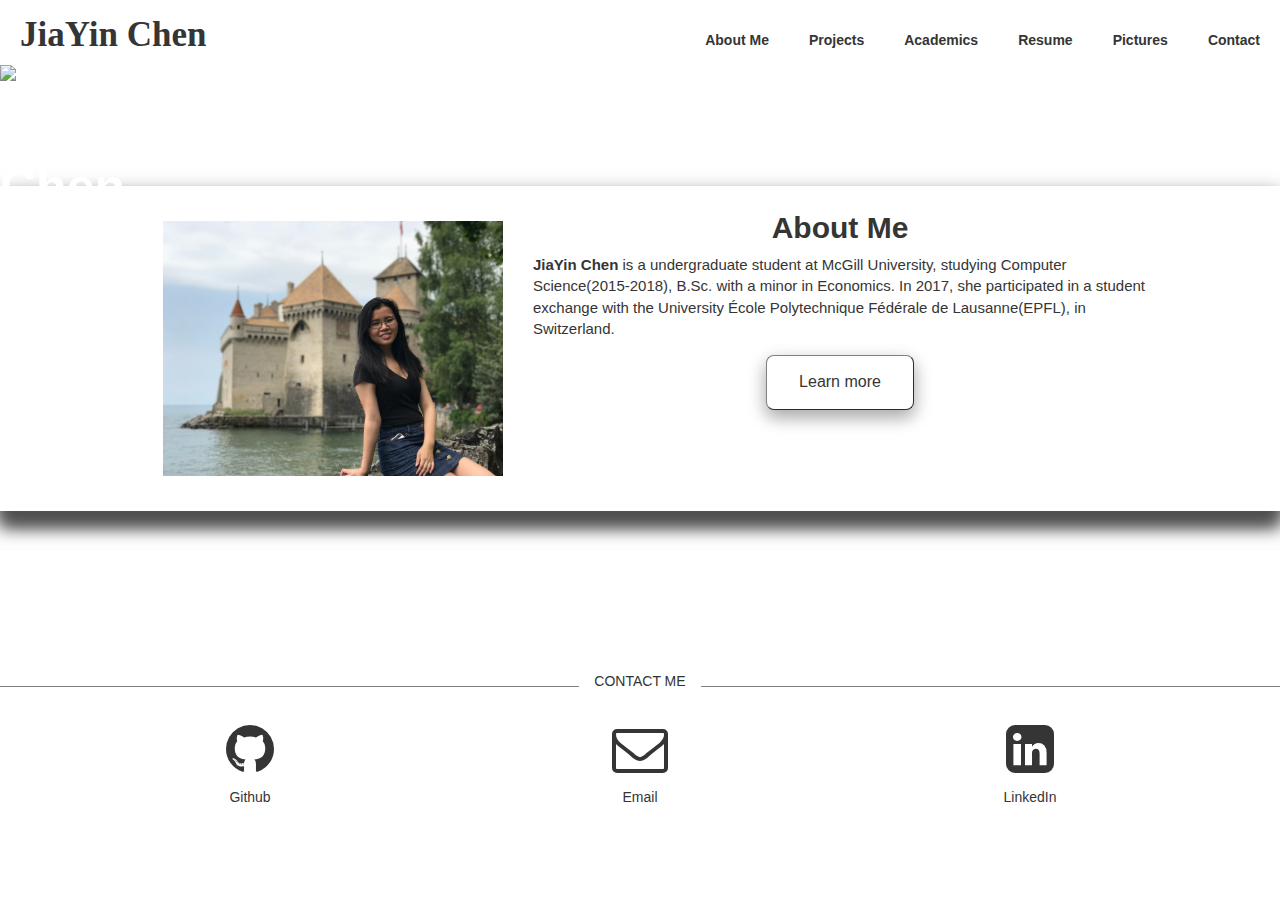
==== aboutMe.html @ 9e3bbd24 "Initial commit" ====
<!DOCTYPE html>
<html>
<style>
mark{
  background-image: url(white_bg.jpg);
  padding: 20px;
  margin:20px;
  text-align:center;
  width:50%;
  position:relative;
  background-size: 100px 100px;
} 
myName{
  font-size:35px;
  font-weight:bold;
  color: #353535;
  font-family:'Brush Script MT',cursive;
  display:inline-block;
  padding-left:20px;
  padding-top:10px;}

txtOnImg{
  position:absolute;
  text-align: center;
  vertical-align: middle;
  color:white;
  font-size:50px;
  font-family:'Geneva',sans-serif;
  font-weight: bold;
}
</style>



<head>
  <link rel="stylesheet" type"text/css" href="myStyle.css">
  <script src="https://use.fontawesome.com/328c9f9740.js"></script>
  <link href="https://maxcdn.bootstrapcdn.com/font-awesome/4.7.0/css/font-awesome.min.css" rel="stylesheet"/>
  <link href="https://maxcdn.bootstrapcdn.com/bootstrap/3.3.7/css/bootstrap.min.css" rel="stylesheet"/>
  <title>My Personal Website</title>
  
</head>
<div>
    <ul id="main_nav">
      <li><a href="aboutMe.html#contact" >Contact</a></li>
      <li><a href="pictures.html" >Pictures</a></li>
      <li><a href="myCV.html" target="_blank">Resume</a></li>
      <li><a href="academics.html" >Academics</a></li>
      <li><a href="myCodes.html">Projects</a></li>
      <li><a href="aboutMe.html#aboutme">About Me</a></li>
      <li style="float:left;padding-top: 0px; padding-bottom:0px;"><myName>    JiaYin Chen</myName></li>
    </ul>
</div>
<body>
<div class="topImg">
  <!--<img class="fit" src="bern.jpg" alt=""/>-->
  <div class="textOnImg" >
   &nbsp;JiaYin Chen&nbsp;
  </div>
  <img class="img-responsive" style="padding-top:65px" src="bern.jpg">
</div> 


<div class="aboutMe-container" >                
    <div class="aboutMe-thumb"><img src="jiayinchen.jpg" id="aboutme"/></div>
    <div class="aboutMe-content" id="aboutme">
        <center><h3 class="aboutMe-title">About Me</h3></center>
        <p><b>JiaYin Chen</b> is a undergraduate student at McGill University, studying Computer Science(2015-2018), B.Sc. with a minor in Economics. In 2017, she participated in a student exchange with the University École Polytechnique Fédérale de Lausanne(EPFL), in Switzerland.<br> <center><button class="butn"><a href="aboutMe.html">Learn more</a></button></center></p>
    </div>
</div>


<div>
<br>
<br>
<br>
</div>
<div class="contactMe_hr">
  <span> <p style="font-family: 'Geneva',sans-serif;" id="contact">CONTACT ME</p></span>
</div>
<br>

<section>
    <div class="container">
        <div class="row">
            <div class="col-md-4 text-center">
                <a href="https://github.com/jchen66"><p><i class="fa fa-github fa-4x"></i></p>
                Github</a>
            </div>
            <div class="col-md-4 text-center">
                <a href = "mailto:jiayin.chen66@gmail.com"><p><i class="fa fa-envelope-o fa-4x"></i></p>
                Email</a>
            </div>
            <div class="col-md-4 text-center">
              <a href = "mailto:jiayin.chen66@gmail.com"><p><i class="fa fa-linkedin-square fa-4x"></i></p>
              LinkedIn</a>
            </div>
        </div><!--end row-->
    </div><!--end container-->
    <br>
    <br>
</section>

</body>
</html>
---- myStyle.css ----
html,body{
	
	font-weight:300;
	line-height:1.5;
	flex-direction: row;
	min-width:100%;
}

body{
	font-family:'Geneva',sans-serif;
	color:grey;
	background-image: url(paper.jpg);
	background-size:cover;
	background-position:center top;
	margin:0;

}


.topNav{
	position:fixed;
  border-style: hidden hidden double hidden;
  align-content: right;

}

.topNav a{
}

.topNav h2{
	font-family:'Geneva',sans-serif;
	padding-left:20px;

}

#main_nav{
	z-index:1;
	list-style-type: none;
	margin:0;
	padding:0;
	overflow:hidden;
	background-color:white;
	float:left;
	width:100%;
	top:0;
	position:fixed;
	color:black;
	border-color:#af844b;
}

li{
	float: right;
	display:inline-block;
	color:grey;
}
li a{
	display:inline-block;
	text-align:center;
	padding-top: 30px;
	padding-bottom:15px;
	padding-left:20px;
	padding-right:20px;
	text-decoration: none;
	color:black;
	font-weight:bold;
}

li a:hover{
	color:black;
	cursor:pointer;
	border-color:#af844b;

}

#content{
	padding:20px;
	margin-top:55px;
	background-color: white;
}

#footnote{
	
}
.dropbtn{
	background-color:white;
	color:grey;
	padding:16px;
	font-size:16px;
	border:none;
	cursor:pointer;
}

.dropdown{
	position:relative;
	display:inline-block;
}
.dropdown-content{
	display:none;
	position:absolute;
	box-shadow: 0px 8px 16px 0px rgba(0,0,0,0.2);	
	min-width:160px;
	z-index:1;
	
}
.dropdown-content a{
	color:black;
	background-color:white;
	padding:12px 16px;
	display:block;
}
.dropdown-content a:hover {
	background-color:#f1f1f1;
	color:black;
}
.dropdown:hover .dropdown-content{
	display:block;
}
.dropdown:hover .dropbtn{
	background-color:#f1f1f1;
}

a{
	color:#353535;
	text-align:center;
	text-decoration:none;
	font-family:'Geneva',sans-serif;
}
a:link{
	color:#353535;
	background-color:white;
	text-align:center;
	text-decoration:initial;
}
a:visited{
	color:#353535;
	background-color:white;
	text-align:center;
	text-decoration:initial;
}
a:hover{
	color:black;
	text-align:center;
	text-decoration:initial;
}


.button{
	background-color: white;
	border-radius:8px;
	border-color:grey;
	border-width:0.5px;
	text-align:center;
	padding:15px 32px;
	text-decoration:none;
	font-size:16px;
	transition: all 0.5s;
	cursor:pointer;
	margin:5px;
}

.button span:hover{
	cursor:pointer;
	background-color:#c8a87e;
	border-color:#af844b;
	display:inline-block;
	position:relative;
	transition:0.5s;
	content:'>>';
}

.button span:after{
	content: '>>';
	position:absolute;
	opacity:0;
	top:0;
	right:-20px;
	transition:0.5s;
}

.fit{
	margin-top:70px;
	max-width:100%;
	max-height:100%;
	border-image-repeat: no-repeat;
	vertical-align: middle;
}
.topImg {
    position: relative;
    display: inline-block;
}
.textOnImg {
    position: absolute;    
    height: 100%;
    font-size:50px;
    font-family:'Geneva',sans-serif;
    font-weight: bold;
    text-align: center;    
    width: 100%;
    color:white;
    text-decoration:underline;

}
.textOnImg:before {
   content: '';
   display: inline-block;
   height: 100%;
   vertical-align: middle;

}
h4 {
   display: inline-block;
   font-size: 20px; /*or whatever you want*/
   color: #FFF;   
}
img {
	padding-top:60px;
  display: block;
  max-width: 100%;
  height: auto;
}

#intro_img{
	width:100%;
	max-height: 100%;
	position:relative;
	padding:0;
	margin:0;
	text-align:center;
	object-fit: contain;
	  text-align: center;
  vertical-align: middle;
  color:white;
  font-size:50px;
  font-family:'Geneva',sans-serif;
  font-weight: bold;
  background-image: url("bern.jpg");
  background-repeat: no-repeat;
  background-size:cover;
}

txtOnImg{
  position:absolute;
  text-align: center;
  vertical-align: middle;
  color:white;
  font-size:50px;
  font-family:'Geneva',sans-serif;
  font-weight: bold;
}

h2{
	position:absolute;
	width:100%;
}

.butn{
	background-color: white;
	border-radius:8px;
	border-color:grey;
	border-width:0.5px;
	text-align:center;
	padding:15px 32px;
	text-decoration:none;
	font-size:16px;
	transition: all 0.5s;
	cursor:pointer;
	margin:5px;
	box-shadow: 0 8px 16px 0 rgba(0,0,0,0.2), 0 6px 20px 0 rgba(0,0,0,0.19);
}

.butn span:hover{
	cursor:pointer;
	background-color:#c8a87e;
	border-color:#af844b;
	display:inline-block;
	position:relative;
	transition:0.5s;
	content:'>>';
}

.butn span:after{
	content: '>>';
	position:absolute;
	opacity:0;
	top:0;
	right:-20px;
	transition:0.5s;
}

.holder{
	width:auto;
	display:inline-block;
}

.holder img{
	max-width:30%;
	height:auto;
}
img{
	vertical-align:middle;
}

.self-intro{
	color:white;
	font-size:15px;
	font-family:'Geneva',sans-serif;
	color:#353535;
	box-shadow: 0 16px 16px 0 #4F4F4F, 0 10px 20px 0 #4F4F4F;
	display:inline-block;
	text-align:center;
}

.contactMe_hr {
    display: block;
    text-align: center;
    overflow: hidden;
    white-space: nowrap; 
}

.contactMe_hr > span {
    position: relative;
    display: inline-block;
}

.contactMe_hr > span:before,
.contactMe_hr > span:after {
    content: "";
    position: absolute;
    top: 50%;
    width: 9999px;
    height: 1px;
    background: grey;
}

.contactMe_hr > span:before {
    right: 100%;
    margin-right: 15px;
}

.contactMe_hr > span:after {
    left: 100%;
    margin-left: 15px;
}
.footer{
	display:inline;
	width:100%;
	margin-left:auto;
	margin-right:auto;

}
.contactInfo{
	text-align:center;
	padding-left:50px;
	padding-right:50px;
}

.contactInfo a{
	color:#353535 ;
	font-size:16px;
	font-family:'Geneva',sans-serif;

	vertical-align: center;
	display:inline-block;
	text-align:center;
}

.contactInfo a:hover{
	border-bottom: 0.5px dotted #353535;
	text-decoration:none;
}
.col-md-4 text-center a{
	color:#353535 ;
	font-size:16px;
	font-family:'Geneva',sans-serif;
}

.col-md-4 text-center a:hover{
	border-bottom: 0.5px dotted #353535;
	text-decoration:none;
}

.project_summary{
	padding-top: 30px;
	padding-bottom: 30px;
	padding-left:30px;
	padding-right:30px;
	float:left;
	width:35%;


}

.post-container {
    margin-top:60px;  
    margin-right:200px;
    margin-left:200px;
    margin-bottom:50px;
    border: 5px solid white;
    overflow: auto;
    box-shadow: 0 16px 16px 0 #4F4F4F, 0 10px 20px 0 #4F4F4F;
    font-family:'Geneva',sans-serif;
	color:#353535;
}
.post-thumb {
    float: left;
}
.post-thumb img {
    display: block;
    max-height:300px;
    max-width:300px;
    padding:10px;
    width: auto;
    height:auto;
}
.post-content {
    margin-left: 230px;
    font-family:'Geneva',sans-serif;
}
.post-title {
    font-weight: bold;
    font-size: 25;
    padding: 12px;
    background: #ccc;
    font-family:'Geneva',sans-serif;
}

.project-header{
	font-weight:bold;
	font-size:50px;
  	font-family:'Geneva',sans-serif;
  	color:#353535;
  	text-align: center;
  	padding-top:135px;
  	margin-bottom:50px;
}
.hashtag{
	background-color:;
	color:;
	font-family:;
	border:;
}
.lookCode{
	background-color: white;
	border-radius:8px;
	border-color:grey;
	border-width:0.5px;
	text-align:center;
	padding:8px;
	text-decoration:none;
	font-size:14px;
	transition: all 0.5s;
	cursor:pointer;
	margin:5px;
	box-shadow: 0 8px 16px 0 rgba(0,0,0,0.2), 0 6px 20px 0 rgba(0,0,0,0.19);
	margin-right:100px;
	margin-bottom:20px;
}

.lookCode span:hover{
	cursor:pointer;
	background-color:#c8a87e;
	border-color:#af844b;
	display:inline-block;
	position:relative;
	transition:0.5s;
	content:'>>';
}

.lookCode span:after{
	content: '>>';
	position:absolute;
	opacity:0;
	top:0;
	right:-20px;
	transition:0.5s;
}

.cpright{
	text-align:center;
	font-size:12px;
	font-family:'Geneva',sans-serif;
	color:#353535;
}

.aboutMe-container {
    margin: 100px 0px 100px 0px;  
    padding-left:10%;
    padding-right:10%;
    border: 5px solid white;
    overflow: auto;
    font-size:15px;
	font-family:'Geneva',sans-serif;
	color:#353535;
	box-shadow: 0 16px 16px 0 #4F4F4F, 0 10px 20px 0 #4F4F4F;
}
.aboutMe-thumb {
    float: left
}
.aboutMe-thumb img {
    display: block;
    max-height:400px;
    max-width:400px;
    padding:30px;
    width: auto;
    height:auto;
}
.aboutMe-content {
    margin-left: 210px
}
.aboutMe-title {
    font-weight: bold;
    font-size: 200%
}
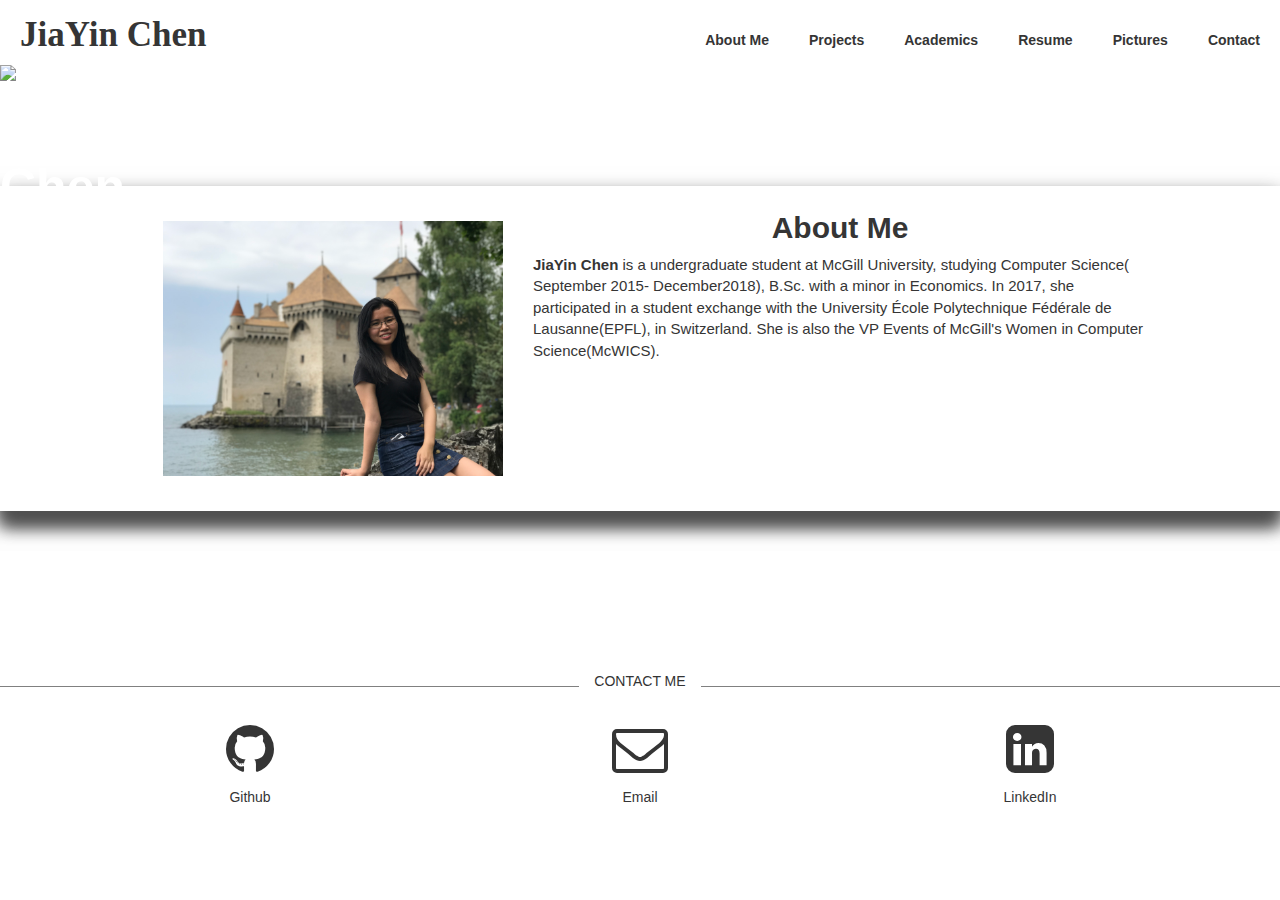
==== commit b65a8884: "updated aboutMePage" ====
--- a/aboutMe.html
+++ b/aboutMe.html
@@ -65,7 +65,7 @@
     <div class="aboutMe-thumb"><img src="jiayinchen.jpg" id="aboutme"/></div>
     <div class="aboutMe-content" id="aboutme">
         <center><h3 class="aboutMe-title">About Me</h3></center>
-        <p><b>JiaYin Chen</b> is a undergraduate student at McGill University, studying Computer Science(2015-2018), B.Sc. with a minor in Economics. In 2017, she participated in a student exchange with the University École Polytechnique Fédérale de Lausanne(EPFL), in Switzerland.<br> <center><button class="butn"><a href="aboutMe.html">Learn more</a></button></center></p>
+        <p><b>JiaYin Chen</b> is a undergraduate student at McGill University, studying Computer Science( September 2015- December2018), B.Sc. with a minor in Economics. In 2017, she participated in a student exchange with the University École Polytechnique Fédérale de Lausanne(EPFL), in Switzerland. She is also the VP Events of McGill's Women in Computer Science(McWICS). <br></p>
     </div>
 </div>
 
--- a/myStyle.css
+++ b/myStyle.css
@@ -511,3 +511,34 @@
     font-weight: bold;
     font-size: 200%
 }
+
+
+
+.school-container {
+    margin: 100px 0px 100px 0px;  
+    padding-left:10%;
+    padding-right:10%;
+    border: 5px solid white;
+    overflow: auto;
+    font-size:13px;
+	font-family:'Geneva',sans-serif;
+	color:#353535;
+}
+.school-thumb {
+    float: left
+}
+.school-thumb img {
+    display: block;
+    max-height:220px;
+    max-width:220px;
+    padding:30px;
+    width: auto;
+    height:auto;
+}
+.school-content {
+    margin-left: 250px;
+}
+.school-title {
+    font-weight: bold;
+    font-size: 20px;
+}
